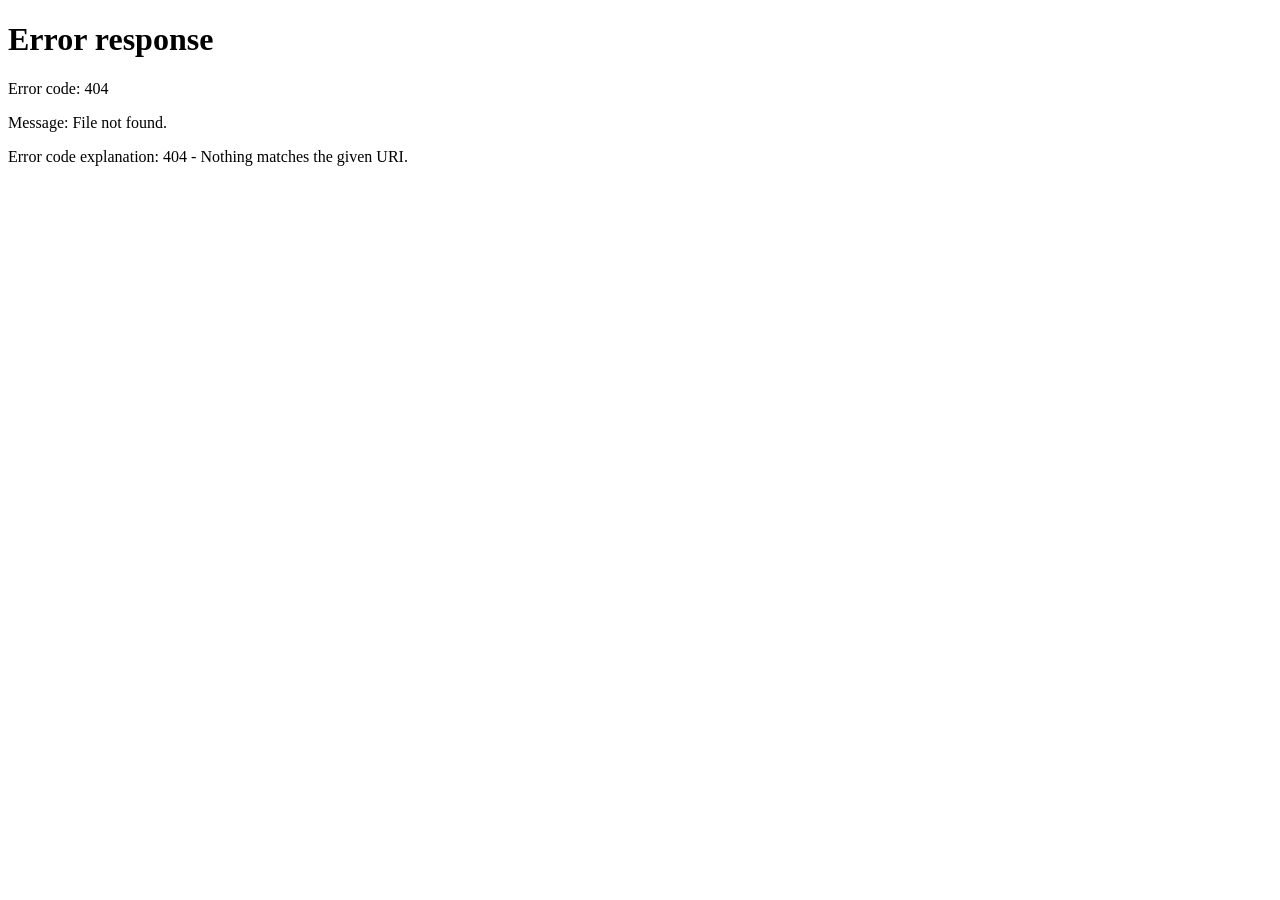
==== index.html @ 7204c97e "style: organiza parte do layout da página sobre-nos.html" ====
<!DOCTYPE html>
<html lang="pt">
<head>
    <meta charset="UTF-8">
    <meta http-equiv="refresh" content="0; url=codigo-fonte/frontend/HTML/index.html">
    <title>TechMatch</title>
</head>
<body>
    <p>A carregar o TechMatch...</p>
</body>
</html>
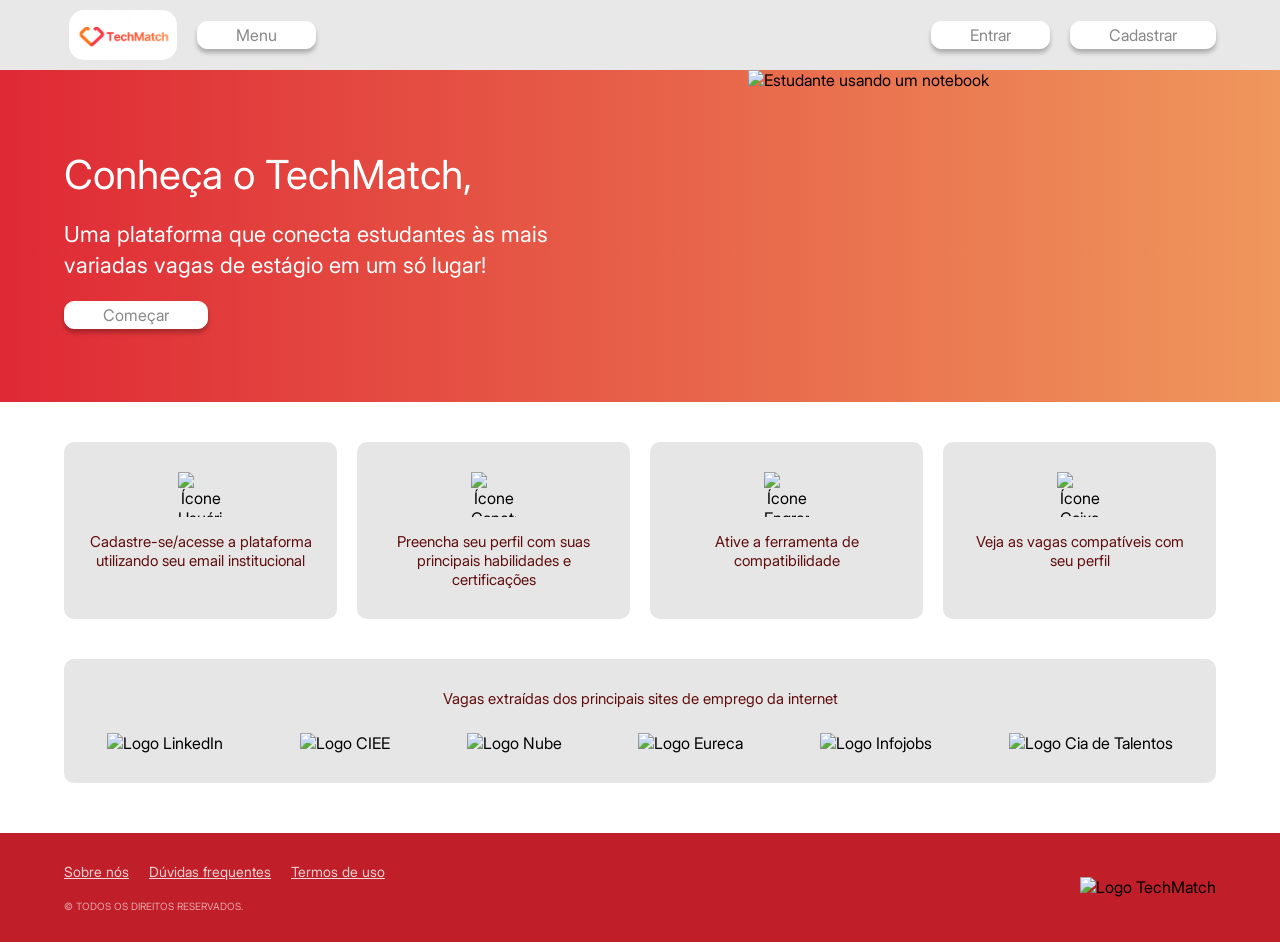
==== commit e2ba4896: "Merge branch 'main' into feature" ====
--- a/index.html
+++ b/index.html
@@ -2,10 +2,11 @@
 <html lang="pt">
 <head>
     <meta charset="UTF-8">
+    <!-- Redireciona instantaneamente o visitante para a tua pasta real -->
     <meta http-equiv="refresh" content="0; url=codigo-fonte/frontend/HTML/index.html">
     <title>TechMatch</title>
 </head>
 <body>
     <p>A carregar o TechMatch...</p>
 </body>
-</html>+</html>
